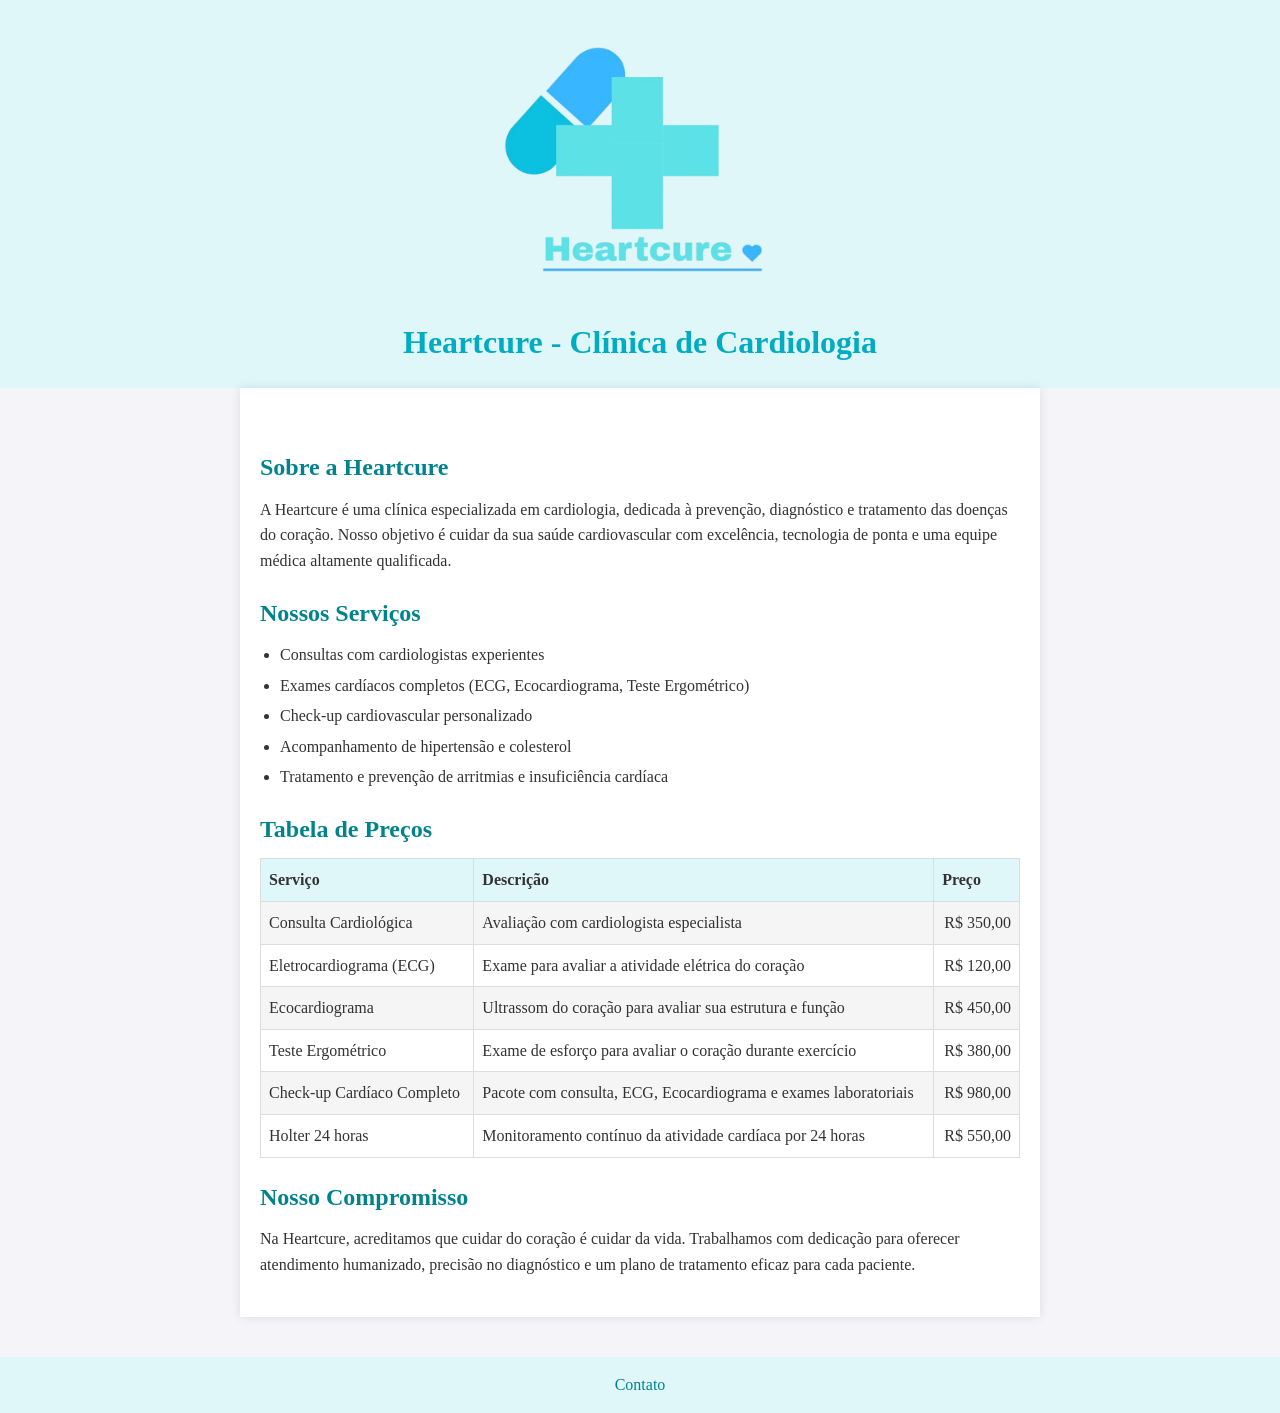
==== siteheartcure.html @ 75d29d1a "Add files via upload" ====
<!DOCTYPE html>
<html lang="pt-BR">
<head>
  <meta charset="UTF-8">
  <meta name="viewport" content="width=device-width, initial-scale=1.0">
  <title>Heartcure - Clínica de Cardiologia</title>
  <link rel="stylesheet" href="style.css">
</head>
<body>

  <header>
    <img src="Heartcure.png" alt="Logo Heartcure">
    <h1>Heartcure - Clínica de Cardiologia</h1>
  </header>

  <section>
    <h2>Sobre a Heartcure</h2>
    <p>A Heartcure é uma clínica especializada em cardiologia, dedicada à prevenção, diagnóstico e tratamento das doenças do coração. Nosso objetivo é cuidar da sua saúde cardiovascular com excelência, tecnologia de ponta e uma equipe médica altamente qualificada.</p>

    <h2>Nossos Serviços</h2>
    <ul>
      <li>Consultas com cardiologistas experientes</li>
      <li>Exames cardíacos completos (ECG, Ecocardiograma, Teste Ergométrico)</li>
      <li>Check-up cardiovascular personalizado</li>
      <li>Acompanhamento de hipertensão e colesterol</li>
      <li>Tratamento e prevenção de arritmias e insuficiência cardíaca</li>
    </ul>

    <h2>Tabela de Preços</h2>
    <table>
      <tr>
        <th>Serviço</th>
        <th>Descrição</th>
        <th>Preço</th>
      </tr>
      <tr>
        <td>Consulta Cardiológica</td>
        <td>Avaliação com cardiologista especialista</td>
        <td>R$ 350,00</td>
      </tr>
      <tr>
        <td>Eletrocardiograma (ECG)</td>
        <td>Exame para avaliar a atividade elétrica do coração</td>
        <td>R$ 120,00</td>
      </tr>
      <tr>
        <td>Ecocardiograma</td>
        <td>Ultrassom do coração para avaliar sua estrutura e função</td>
        <td>R$ 450,00</td>
      </tr>
      <tr>
        <td>Teste Ergométrico</td>
        <td>Exame de esforço para avaliar o coração durante exercício</td>
        <td>R$ 380,00</td>
      </tr>
      <tr>
        <td>Check-up Cardíaco Completo</td>
        <td>Pacote com consulta, ECG, Ecocardiograma e exames laboratoriais</td>
        <td>R$ 980,00</td>
      </tr>
      <tr>
        <td>Holter 24 horas</td>
        <td>Monitoramento contínuo da atividade cardíaca por 24 horas</td>
        <td>R$ 550,00</td>
      </tr>
    </table>

    <h2>Nosso Compromisso</h2>
    <p>Na Heartcure, acreditamos que cuidar do coração é cuidar da vida. Trabalhamos com dedicação para oferecer atendimento humanizado, precisão no diagnóstico e um plano de tratamento eficaz para cada paciente.</p>
  </section>

  <footer>
    <p><a href="contato.html">Contato</a></p>
  </footer>
  <script src="script.js"></script>
</body>
</html>
---- style.css ----
* {
  margin: 0;
  padding: 0;
  box-sizing: border-box;
}

body {
  font-family: Georgia, serif;
  background-color: #f4f4f9;
  color: #333;
  line-height: 1.6;
}

header {
  background-color: #e0f7fa;
  padding: 20px;
  text-align: center;
}

header img {
  max-width: 300px;
}

h1 {
  color: #00acc1;
  margin-top: 10px;
}

h2 {
  color: #00838f;
  margin: 20px 0 10px;
}

section {
  background-color: #ffffff;
  padding: 40px 20px;
  max-width: 800px;
  margin: 0 auto;
  box-shadow: 0 0 10px rgba(0, 0, 0, 0.1);
}

ul {
  margin-left: 20px;
  margin-bottom: 20px;
}

li {
  margin-bottom: 5px;
}

table {
  width: 100%;
  border-collapse: collapse;
  margin-bottom: 20px;
}

th, td {
  padding: 8px;
  text-align: left;
  border: 1px solid #ddd;
}

th {
  background-color: #e0f7fa;
}

tr:nth-child(even) {
  background-color: #f5f5f5;
}

td:last-child {
  text-align: right;
}

form {
  margin-top: 20px;
}

label {
  display: block;
  margin-bottom: 5px;
  font-weight: bold;
}

input, textarea {
  width: 100%;
  padding: 8px;
  margin-bottom: 15px;
  border: 1px solid #ddd;
  border-radius: 4px;
  font-family: Georgia, serif;
}

button {
  background-color: #00acc1;
  color: #fff;
  border: none;
  padding: 10px 20px;
  font-size: 16px;
  cursor: pointer;
  border-radius: 4px;
  font-family: Georgia, serif;
}

button:hover {
  background-color: #00838f;
}

footer {
  background-color: #e0f7fa;
  text-align: center;
  padding: 15px;
  margin-top: 40px;
  color: #555;
}

footer a {
  color: #00838f;
  text-decoration: none;
}

footer a:hover {
  text-decoration: underline;
}
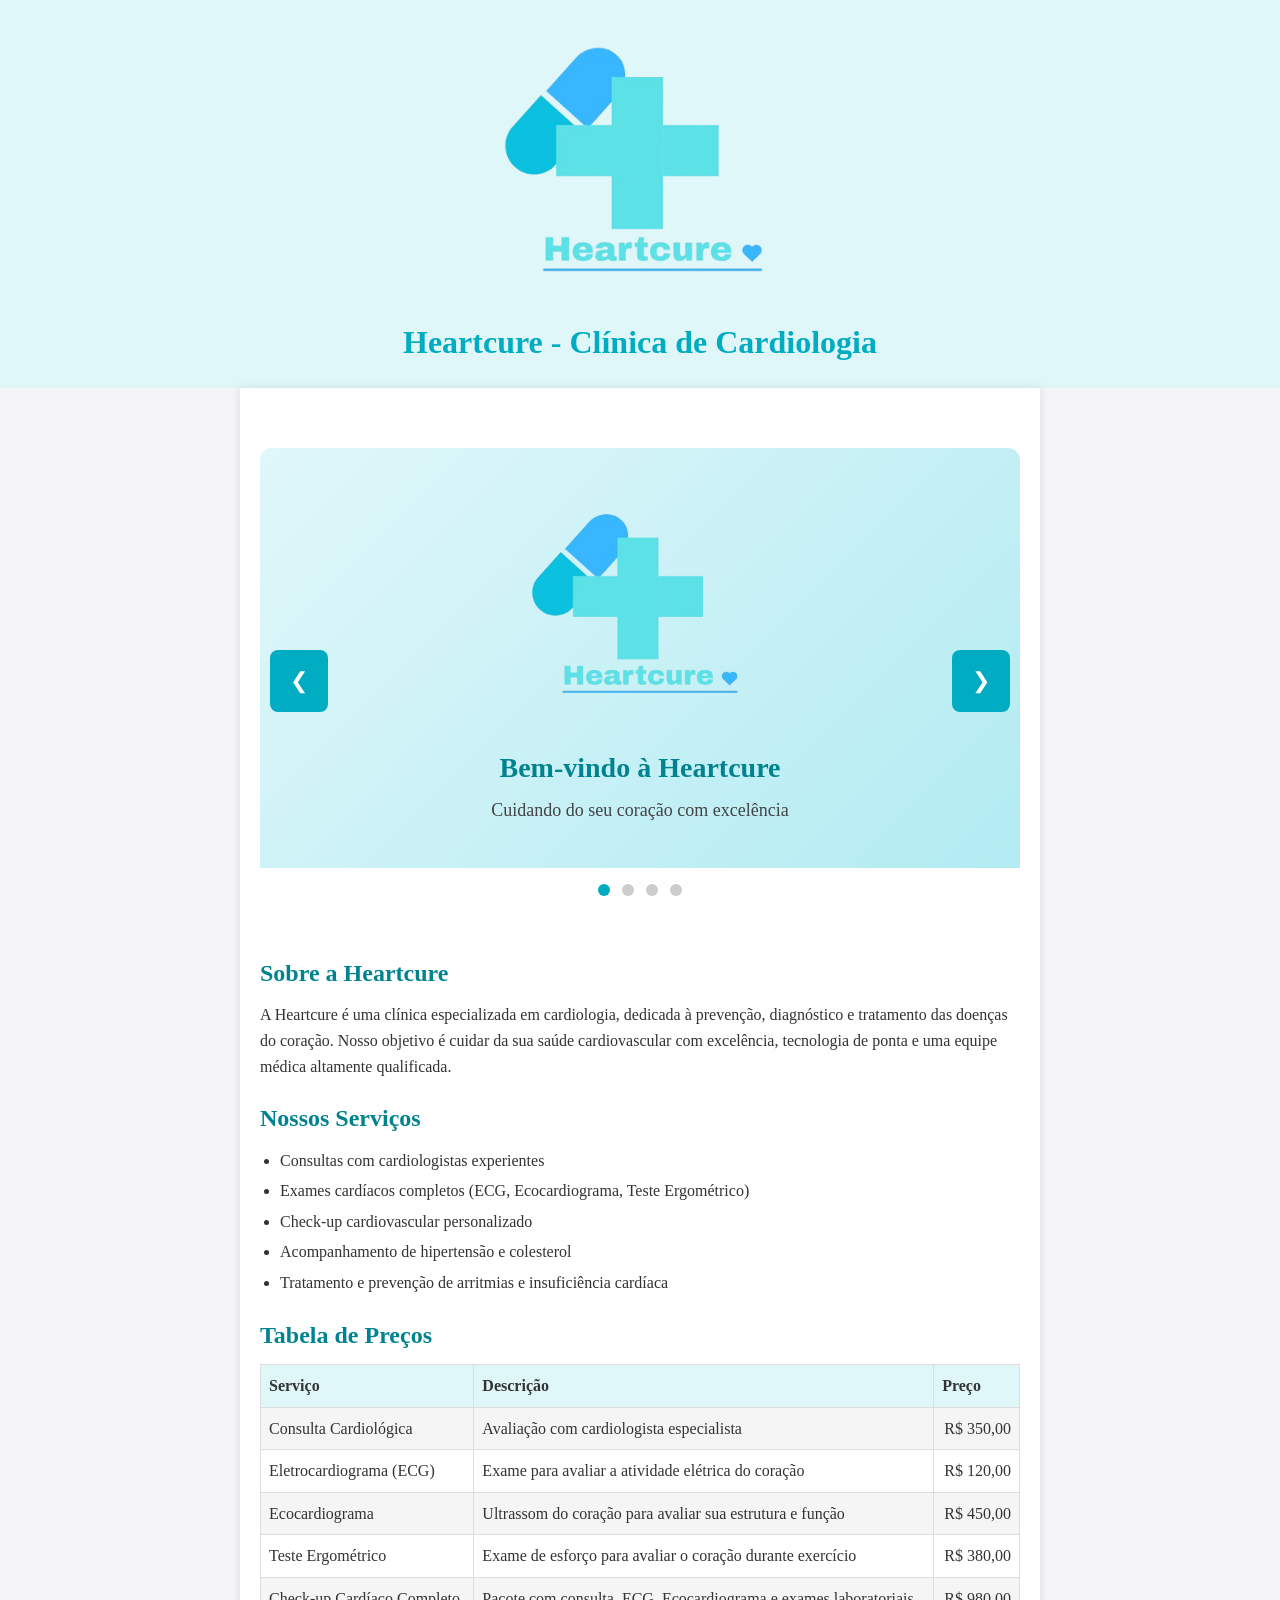
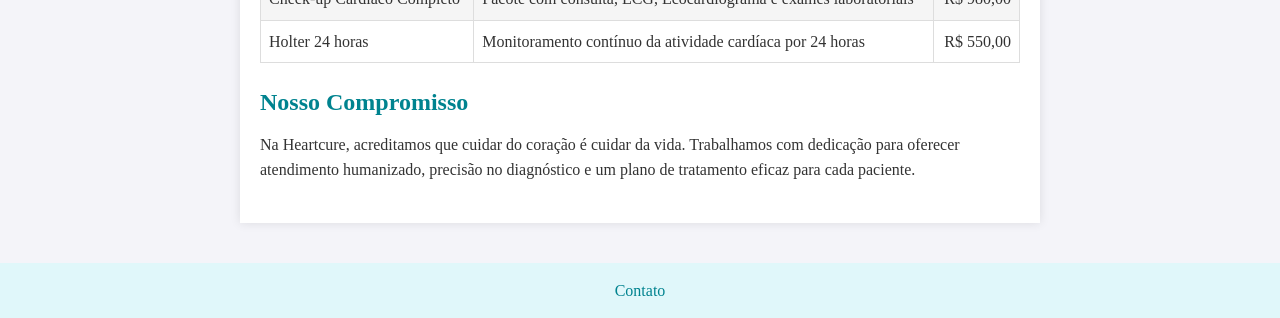
==== commit 6cb16902: "Add files via upload" ====
--- a/siteheartcure.html
+++ b/siteheartcure.html
@@ -9,11 +9,57 @@
 <body>
 
   <header>
-    <img src="Heartcure.png" alt="Logo Heartcure">
+    <img src="imagens/Heartcure.png" alt="Logo Heartcure">
     <h1>Heartcure - Clínica de Cardiologia</h1>
   </header>
 
   <section>
+    
+   <div id="carrossel">
+
+ 
+  <div class="carousel-slide">
+    <img src="imagens/Heartcure.png" class="slide-logo">
+    <h2 class="slide-titulo">Bem-vindo à Heartcure</h2>
+    <p class="slide-subtitulo">Cuidando do seu coração com excelência</p>
+  </div>
+
+  
+  <div class="carousel-slide">
+    <img src="imagens/heart.jpg" class="slide-img">
+    <h2 class="slide-titulo">Nossa Missão</h2>
+    <p class="slide-subtitulo">Excelência em medicina cardiovascular</p>
+  </div>
+
+  
+  <div class="carousel-slide">
+    <img src="imagens/preços.png" class="slide-img">
+    <h2 class="slide-titulo">Tabela de Preços</h2>
+    <p class="slide-subtitulo slide-subtitulo-btn">Confira nossos valores</p>
+    <button class="slide-btn" onclick="mostrarPrecos()">Clique aqui</button>
+  </div>
+
+  
+  <div class="carousel-slide">
+    <img src="imagens/form-contato.png" class="slide-img">
+    <h2 class="slide-titulo">Entre em Contato</h2>
+    <p class="slide-subtitulo slide-subtitulo-btn">Agende sua consulta</p>
+    <button class="slide-btn" onclick="redirecionarContato()">Clique aqui</button>
+  </div>
+
+ 
+  <button id="prev" class="nav-btn" onclick="mudarSlide(-1)">&#10094;</button>
+  <button id="next" class="nav-btn" onclick="mudarSlide(1)">&#10095;</button>
+
+  <div id="indicators">
+    <span class="dot" onclick="slideAtual(1)"></span>
+    <span class="dot" onclick="slideAtual(2)"></span>
+    <span class="dot" onclick="slideAtual(3)"></span>
+    <span class="dot" onclick="slideAtual(4)"></span>
+  </div>
+</div>
+
+
     <h2>Sobre a Heartcure</h2>
     <p>A Heartcure é uma clínica especializada em cardiologia, dedicada à prevenção, diagnóstico e tratamento das doenças do coração. Nosso objetivo é cuidar da sua saúde cardiovascular com excelência, tecnologia de ponta e uma equipe médica altamente qualificada.</p>
 
--- a/style.css
+++ b/style.css
@@ -1,4 +1,3 @@
-
 * {
   margin: 0;
   padding: 0;
@@ -122,4 +121,102 @@
 
 footer a:hover {
   text-decoration: underline;
-}+}
+
+
+
+#carrossel {
+  position: relative;
+  max-width: 800px;
+  margin: 20px auto 40px;
+  border-radius: 12px;
+  overflow: hidden;
+  background: white;
+}
+
+.carousel-slide {
+  display: none;
+  height: 420px;
+  padding: 20px;
+  flex-direction: column;
+  justify-content: center;
+  align-items: center;
+  background: linear-gradient(135deg, #e0f7fa, #b2ebf2);
+}
+
+.slide-logo {
+  max-width: 240px;
+  margin-bottom: 15px;
+}
+
+.slide-img {
+  width: 100%;
+  max-width: 680px;
+  max-height: 260px;
+  object-fit: contain;    /* A imagem não corta mais */
+  border-radius: 10px;
+  background: white;
+}
+
+.slide-titulo {
+  color: #00838f;
+  font-size: 28px;
+  margin: 15px 0 5px;
+}
+
+.slide-subtitulo {
+  color: #444;
+  font-size: 18px;
+  text-align: center;
+}
+
+.slide-btn {
+  background: #00acc1;
+  color: white;
+  border: none;
+  padding: 12px 30px;
+  border-radius: 6px;
+  font-size: 18px;
+  margin-top: 10px;
+  cursor: pointer;
+}
+
+.slide-btn:hover {
+  background: #00838f;
+}
+
+.nav-btn {
+  position: absolute;
+  top: 50%;
+  transform: translateY(-50%);
+  background: #00acc1;
+  color: white;
+  border: none;
+  padding: 18px 20px;
+  cursor: pointer;
+  border-radius: 8px;
+  font-size: 22px;
+}
+
+#prev { left: 10px; }
+#next { right: 10px; }
+
+#indicators {
+  text-align: center;
+  padding: 10px;
+  background: white;
+}
+
+.dot {
+  width: 12px;
+  height: 12px;
+  margin: 0 4px;
+  display: inline-block;
+  border-radius: 50%;
+  background: #ccc;
+  cursor: pointer;
+}
+
+.dot.active {
+  background: #00acc1;
+}
